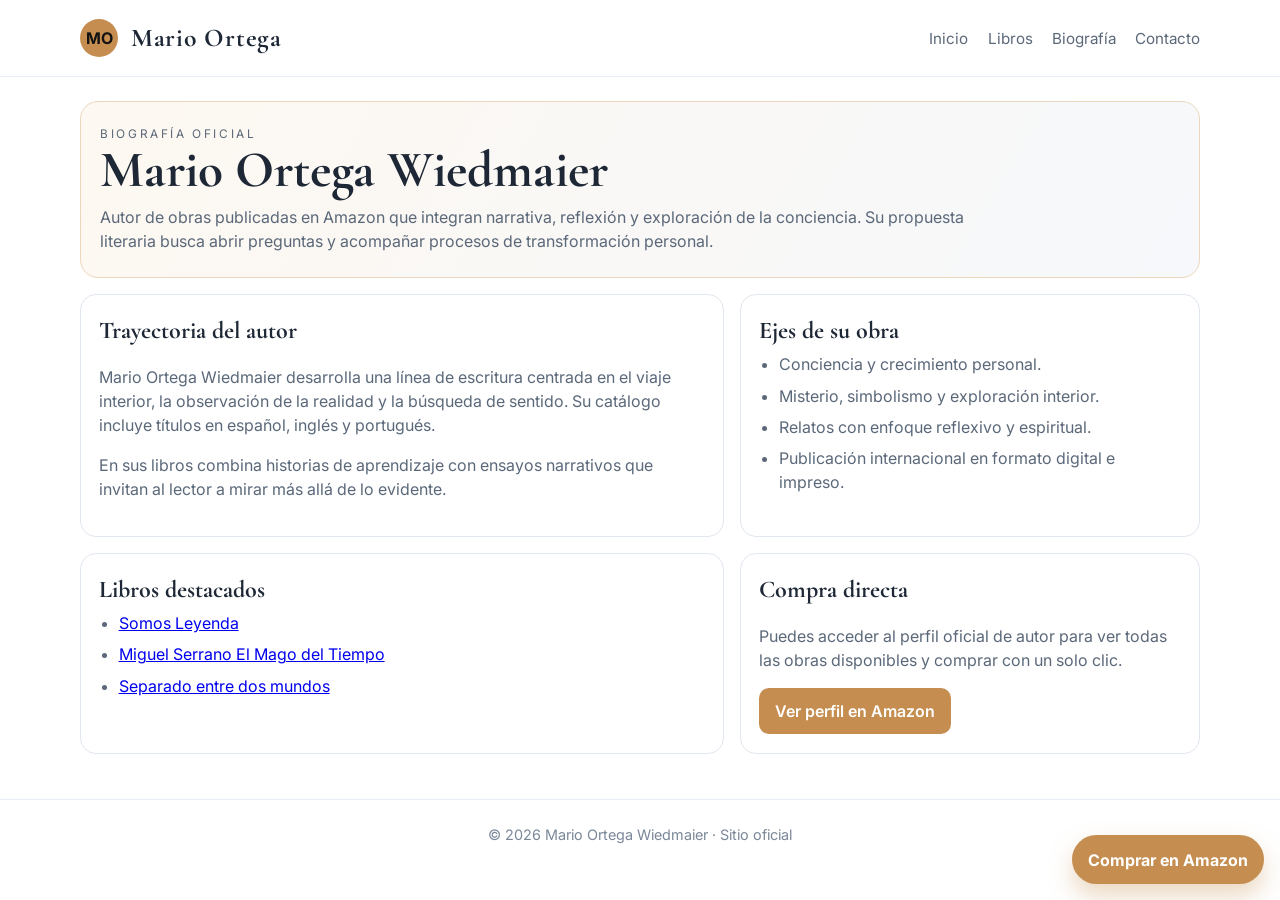
==== biografia.html @ e03f572e "Mejorar legibilidad del banner y separar biografia/contacto Co-authored-by: tomydominguez23 <tomydom" ====
<!DOCTYPE html>
<html lang="es">
  <head>
    <meta charset="UTF-8" />
    <meta name="viewport" content="width=device-width, initial-scale=1.0" />
    <title>Biografía | Mario Ortega Wiedmaier</title>
    <meta
      name="description"
      content="Biografía de Mario Ortega Wiedmaier, autor publicado en Amazon."
    />
    <link rel="preconnect" href="https://fonts.googleapis.com" />
    <link rel="preconnect" href="https://fonts.gstatic.com" crossorigin />
    <link
      href="https://fonts.googleapis.com/css2?family=Cormorant+Garamond:wght@500;700&family=Inter:wght@400;500;600&display=swap"
      rel="stylesheet"
    />
    <link rel="stylesheet" href="./styles.css" />
  </head>
  <body>
    <header class="site-header">
      <div class="container header-content">
        <a href="./index.html" class="brand">
          <span class="brand-mark">MO</span>
          <span class="brand-text">Mario Ortega</span>
        </a>
        <nav aria-label="Principal">
          <ul class="nav-links">
            <li><a href="./index.html">Inicio</a></li>
            <li><a href="./index.html#libros">Libros</a></li>
            <li><a href="./biografia.html" aria-current="page">Biografía</a></li>
            <li><a href="./contacto.html">Contacto</a></li>
          </ul>
        </nav>
      </div>
    </header>

    <main class="inner-page">
      <section class="container page-hero">
        <p class="eyebrow">Biografía oficial</p>
        <h1>Mario Ortega Wiedmaier</h1>
        <p>
          Autor de obras publicadas en Amazon que integran narrativa, reflexión
          y exploración de la conciencia. Su propuesta literaria busca abrir
          preguntas y acompañar procesos de transformación personal.
        </p>
      </section>

      <section class="container page-grid">
        <article class="page-card">
          <h2>Trayectoria del autor</h2>
          <p>
            Mario Ortega Wiedmaier desarrolla una línea de escritura centrada en
            el viaje interior, la observación de la realidad y la búsqueda de
            sentido. Su catálogo incluye títulos en español, inglés y portugués.
          </p>
          <p>
            En sus libros combina historias de aprendizaje con ensayos narrativos
            que invitan al lector a mirar más allá de lo evidente.
          </p>
        </article>

        <article class="page-card">
          <h2>Ejes de su obra</h2>
          <ul class="bullet-list">
            <li>Conciencia y crecimiento personal.</li>
            <li>Misterio, simbolismo y exploración interior.</li>
            <li>Relatos con enfoque reflexivo y espiritual.</li>
            <li>Publicación internacional en formato digital e impreso.</li>
          </ul>
        </article>
      </section>

      <section class="container page-grid" style="margin-top: 1rem">
        <article class="page-card">
          <h2>Libros destacados</h2>
          <ul class="bullet-list">
            <li>
              <a href="https://www.amazon.com/dp/B0DWY2ZTLN?language=es" target="_blank" rel="noopener noreferrer">Somos Leyenda</a>
            </li>
            <li>
              <a href="https://www.amazon.com/dp/B09FDC7GX5?language=es" target="_blank" rel="noopener noreferrer">Miguel Serrano El Mago del Tiempo</a>
            </li>
            <li>
              <a href="https://www.amazon.com/dp/B078JC4MRJ?language=es" target="_blank" rel="noopener noreferrer">Separado entre dos mundos</a>
            </li>
          </ul>
        </article>

        <article class="page-card">
          <h2>Compra directa</h2>
          <p>
            Puedes acceder al perfil oficial de autor para ver todas las obras
            disponibles y comprar con un solo clic.
          </p>
          <a
            class="btn-primary"
            href="https://www.amazon.com/stores/Mario-Ortega-Wiedmaier/author/B0GHSYDQKZ?language=es&ref=sr_ntt_srch_lnk_1&qid=1772982015&sr=8-1&shoppingPortalEnabled=true"
            target="_blank"
            rel="noopener noreferrer"
            >Ver perfil en Amazon</a
          >
        </article>
      </section>
    </main>

    <footer class="site-footer">
      <div class="container">
        <p>© 2026 Mario Ortega Wiedmaier · Sitio oficial</p>
      </div>
    </footer>

    <a
      class="floating-buy"
      href="https://www.amazon.com/stores/Mario-Ortega-Wiedmaier/author/B0GHSYDQKZ?language=es&ref=sr_ntt_srch_lnk_1&qid=1772982015&sr=8-1&shoppingPortalEnabled=true"
      target="_blank"
      rel="noopener noreferrer"
      >Comprar en Amazon</a
    >
  </body>
</html>
---- styles.css ----
:root {
  --bg: #ffffff;
  --bg-soft: #f6f8fb;
  --text: #1d2735;
  --muted: #5b6879;
  --accent: #c58e50;
  --card: #ffffff;
  --line: #e1e7ef;
}

*,
*::before,
*::after {
  box-sizing: border-box;
}

html,
body {
  margin: 0;
  padding: 0;
}

body {
  font-family: "Inter", sans-serif;
  background: var(--bg);
  color: var(--text);
  line-height: 1.5;
}

img {
  max-width: 100%;
  display: block;
}

.container {
  width: min(1120px, 92%);
  margin: 0 auto;
}

.site-header {
  position: sticky;
  top: 0;
  z-index: 20;
  background: rgba(255, 255, 255, 0.92);
  backdrop-filter: blur(10px);
  border-bottom: 1px solid #e7edf5;
}

.header-content {
  display: flex;
  justify-content: space-between;
  align-items: center;
  min-height: 76px;
}

.brand {
  display: inline-flex;
  align-items: center;
  gap: 0.8rem;
  text-decoration: none;
  color: inherit;
}

.brand-mark {
  width: 38px;
  height: 38px;
  border-radius: 50%;
  display: grid;
  place-items: center;
  background: var(--accent);
  color: #121212;
  font-weight: 700;
}

.brand-text {
  font-family: "Cormorant Garamond", serif;
  font-size: 1.6rem;
  font-weight: 700;
  letter-spacing: 0.03em;
}

.nav-links {
  list-style: none;
  display: flex;
  gap: 1.2rem;
  margin: 0;
  padding: 0;
}

.nav-links a {
  color: var(--muted);
  text-decoration: none;
  font-size: 0.95rem;
}

.nav-links a:hover,
.nav-links a:focus {
  color: var(--text);
}

.hero-section {
  padding: 0 0 1.8rem;
}

.hero-top {
  display: grid;
  grid-template-columns: minmax(0, 1.7fr) minmax(0, 1fr);
  gap: 1.2rem;
  align-items: center;
  margin-bottom: 0;
}

.eyebrow {
  text-transform: uppercase;
  letter-spacing: 0.22em;
  font-size: 0.74rem;
  color: var(--accent);
  margin: 0 0 0.4rem;
}

h1,
h2,
h3 {
  font-family: "Cormorant Garamond", serif;
  margin: 0;
}

h1 {
  font-size: clamp(2.1rem, 4vw, 4rem);
  line-height: 1.02;
}

.intro-copy {
  max-width: 650px;
  margin: 0.9rem 0 1.8rem;
  color: var(--muted);
}

.hero-actions {
  display: flex;
  flex-wrap: wrap;
  gap: 0.7rem;
}

.btn-primary,
.btn-secondary {
  display: inline-flex;
  align-items: center;
  justify-content: center;
  border-radius: 10px;
  padding: 0.7rem 1rem;
  text-decoration: none;
  font-weight: 600;
  transition: transform 0.2s ease, opacity 0.2s ease;
}

.btn-primary {
  background: var(--accent);
  color: #ffffff;
}

.btn-secondary {
  background: #ffffff;
  color: var(--text);
  border: 1px solid var(--line);
}

.btn-primary:hover,
.btn-secondary:hover {
  opacity: 0.92;
  transform: translateY(-1px);
}

.hero-metrics {
  display: grid;
  gap: 0.75rem;
}

.hero-metrics article {
  background: var(--bg-soft);
  border: 1px solid var(--line);
  border-radius: 12px;
  padding: 0.85rem 0.95rem;
}

.author-panel .intro-copy {
  margin-bottom: 1rem;
}

.author-panel .hero-metrics article {
  background: #ffffff;
}

.hero-metrics strong {
  display: block;
  font-size: 1.5rem;
  font-family: "Cormorant Garamond", serif;
}

.hero-metrics span {
  color: var(--muted);
  font-size: 0.92rem;
}

.hero-carousel {
  position: relative;
  width: 100%;
  margin: 0;
  border-radius: 0;
  overflow: hidden;
  border-top: 1px solid #dde4ee;
  border-bottom: 1px solid #dde4ee;
}

.carousel-track {
  position: relative;
  min-height: clamp(320px, 42vw, 560px);
}

.hero-slide {
  position: absolute;
  inset: 0;
  opacity: 0;
  transition: opacity 0.55s ease-in-out;
}

.hero-slide.is-active {
  opacity: 1;
}

.hero-slide::after {
  content: "";
  position: absolute;
  inset: 0;
  background: linear-gradient(
    180deg,
    rgba(8, 14, 24, 0.1) 10%,
    rgba(8, 14, 24, 0.66) 82%
  );
}

.hero-slide img {
  width: 100%;
  height: 100%;
  object-fit: cover;
}

.slide-caption {
  position: absolute;
  left: 1.4rem;
  right: 1.4rem;
  bottom: 1.5rem;
  z-index: 2;
  background: rgba(8, 14, 24, 0.58);
  border: 1px solid rgba(255, 255, 255, 0.24);
  border-radius: 14px;
  padding: 0.85rem 1rem;
  max-width: 740px;
  backdrop-filter: blur(3px);
}

.slide-caption h2 {
  font-size: clamp(1.4rem, 2.6vw, 2.5rem);
  margin-bottom: 0.35rem;
  color: #ffffff;
  text-shadow: 0 2px 12px rgba(0, 0, 0, 0.38);
}

.slide-caption p {
  margin: 0;
  color: #f7f9fc;
  text-shadow: 0 1px 8px rgba(0, 0, 0, 0.4);
}

.carousel-btn {
  position: absolute;
  top: 50%;
  transform: translateY(-50%);
  width: 46px;
  height: 46px;
  border-radius: 999px;
  border: 1px solid rgba(255, 255, 255, 0.65);
  background: rgba(255, 255, 255, 0.72);
  color: #1d2735;
  cursor: pointer;
  z-index: 3;
}

.carousel-btn.prev {
  left: 0.8rem;
}

.carousel-btn.next {
  right: 0.8rem;
}

.carousel-btn:hover {
  background: rgba(255, 255, 255, 0.92);
}

.hero-dots {
  margin-top: 0.7rem;
  display: flex;
  justify-content: center;
  gap: 0.45rem;
}

.hero-dots button {
  width: 10px;
  height: 10px;
  border: none;
  border-radius: 999px;
  background: #c2cddd;
  cursor: pointer;
}

.hero-dots button.active {
  background: var(--accent);
}

.books-section {
  padding: 3rem 0 1.5rem;
}

.store-banner {
  display: flex;
  flex-wrap: wrap;
  align-items: center;
  justify-content: space-between;
  gap: 0.9rem;
  border: 1px solid var(--line);
  border-radius: 14px;
  background: var(--bg-soft);
  padding: 0.9rem 1rem;
  margin-bottom: 1.1rem;
}

.store-banner p {
  margin: 0;
  color: var(--muted);
}

.section-heading p {
  color: var(--muted);
  margin-top: 0.7rem;
  margin-bottom: 1.2rem;
  max-width: 540px;
}

.books-grid {
  display: grid;
  grid-template-columns: repeat(4, minmax(0, 1fr));
  gap: 1.1rem;
}

.book-card {
  background: var(--card);
  border-radius: 16px;
  border: 1px solid var(--line);
  overflow: hidden;
  display: flex;
  flex-direction: column;
  box-shadow: 0 10px 25px rgba(26, 37, 52, 0.08);
  transition: transform 0.25s ease, box-shadow 0.25s ease;
}

.book-card:hover {
  transform: translateY(-5px);
  box-shadow: 0 18px 38px rgba(26, 37, 52, 0.14);
}

.book-card img {
  width: 100%;
  aspect-ratio: 3 / 4;
  object-fit: cover;
}

.book-info {
  padding: 0.95rem 0.95rem 1rem;
  display: flex;
  flex-direction: column;
  gap: 0.8rem;
  flex: 1;
}

.book-info h3 {
  font-size: 1.25rem;
  margin: 0;
}

.book-hook {
  margin: 0;
  color: var(--muted);
  font-size: 0.94rem;
}

.buy-link {
  margin-top: auto;
  display: inline-flex;
  align-items: center;
  justify-content: center;
  text-decoration: none;
  background: var(--accent);
  color: #ffffff;
  font-weight: 600;
  border-radius: 9px;
  padding: 0.58rem 0.8rem;
  transition: opacity 0.2s ease;
}

.buy-link:hover,
.buy-link:focus {
  opacity: 0.9;
}

.author-panel {
  border: 1px solid #ead7bc;
  border-radius: 18px;
  background: linear-gradient(120deg, #fdf8f1 0%, #f6f8fb 100%);
  padding: 1.4rem;
  margin-top: 0.9rem;
}

.author-panel h2 {
  font-size: clamp(2rem, 3.6vw, 3.1rem);
}

.more-info-section {
  padding: 1.9rem 0 1.1rem;
  display: grid;
  grid-template-columns: repeat(2, minmax(0, 1fr));
  gap: 1rem;
}

.info-tile {
  border: 1px solid var(--line);
  border-radius: 16px;
  background: var(--bg-soft);
  padding: 1.1rem;
}

.info-tile h2 {
  margin-bottom: 0.45rem;
}

.info-tile p {
  color: var(--muted);
  margin: 0 0 1rem;
}

.inner-page {
  padding: 1.5rem 0 2.8rem;
}

.page-hero {
  border: 1px solid #ead7bc;
  background: linear-gradient(120deg, #fdf8f1 0%, #f6f8fb 100%);
  border-radius: 18px;
  padding: 1.5rem 1.2rem;
  margin-bottom: 1rem;
}

.page-hero h1 {
  font-size: clamp(2rem, 4vw, 3.3rem);
  margin-bottom: 0.55rem;
}

.page-hero p {
  margin: 0;
  color: var(--muted);
  max-width: 900px;
}

.page-grid {
  display: grid;
  grid-template-columns: 1.4fr 1fr;
  gap: 1rem;
}

.page-card {
  background: #ffffff;
  border: 1px solid var(--line);
  border-radius: 16px;
  padding: 1.15rem;
}

.page-card p {
  color: var(--muted);
}

.bullet-list {
  margin: 0.2rem 0 0;
  padding-left: 1.2rem;
  color: var(--muted);
}

.bullet-list li + li {
  margin-top: 0.45rem;
}

.contact-grid {
  display: grid;
  grid-template-columns: repeat(3, minmax(0, 1fr));
  gap: 1rem;
}

.contact-card {
  border: 1px solid var(--line);
  border-radius: 16px;
  background: #ffffff;
  padding: 1.1rem;
}

.contact-card p {
  color: var(--muted);
}

.final-cta {
  padding: 0.3rem 0 2.7rem;
}

.final-cta-content {
  background: linear-gradient(120deg, #f6ede2 0%, #f6f8fb 100%);
  border: 1px solid #ead7bc;
  border-radius: 18px;
  padding: 2rem 1.2rem;
  text-align: center;
}

.final-cta-content h2 {
  font-size: clamp(1.7rem, 3.2vw, 2.7rem);
}

.final-cta-content p {
  margin: 0.65rem auto 1.2rem;
  color: var(--muted);
  max-width: 700px;
}

.site-footer {
  border-top: 1px solid #e7edf5;
}

.site-footer p {
  margin: 0;
  padding: 1.5rem 0;
  text-align: center;
  color: #7a8798;
  font-size: 0.9rem;
}

.floating-buy {
  position: fixed;
  right: 1rem;
  bottom: 1rem;
  z-index: 30;
  text-decoration: none;
  background: var(--accent);
  color: #ffffff;
  font-weight: 700;
  border-radius: 999px;
  padding: 0.78rem 1rem;
  box-shadow: 0 12px 25px rgba(197, 142, 80, 0.35);
}

.floating-buy:hover,
.floating-buy:focus {
  opacity: 0.92;
}

@media (max-width: 1000px) {
  .hero-top {
    grid-template-columns: 1fr;
  }

  .books-grid {
    grid-template-columns: repeat(2, minmax(0, 1fr));
  }

  .page-grid {
    grid-template-columns: 1fr;
  }

  .contact-grid {
    grid-template-columns: 1fr 1fr;
  }
}

@media (max-width: 700px) {
  .header-content {
    flex-direction: column;
    gap: 0.65rem;
    padding: 0.6rem 0;
  }

  .nav-links {
    gap: 0.8rem;
    flex-wrap: wrap;
    justify-content: center;
  }

  .books-grid {
    grid-template-columns: 1fr;
  }

  .more-info-section {
    grid-template-columns: 1fr;
  }

  .hero-actions {
    flex-direction: column;
    align-items: stretch;
  }

  .store-banner {
    align-items: stretch;
  }

  .carousel-btn {
    width: 40px;
    height: 40px;
  }

  .floating-buy {
    left: 0.9rem;
    right: 0.9rem;
    text-align: center;
  }

  .contact-grid {
    grid-template-columns: 1fr;
  }
}
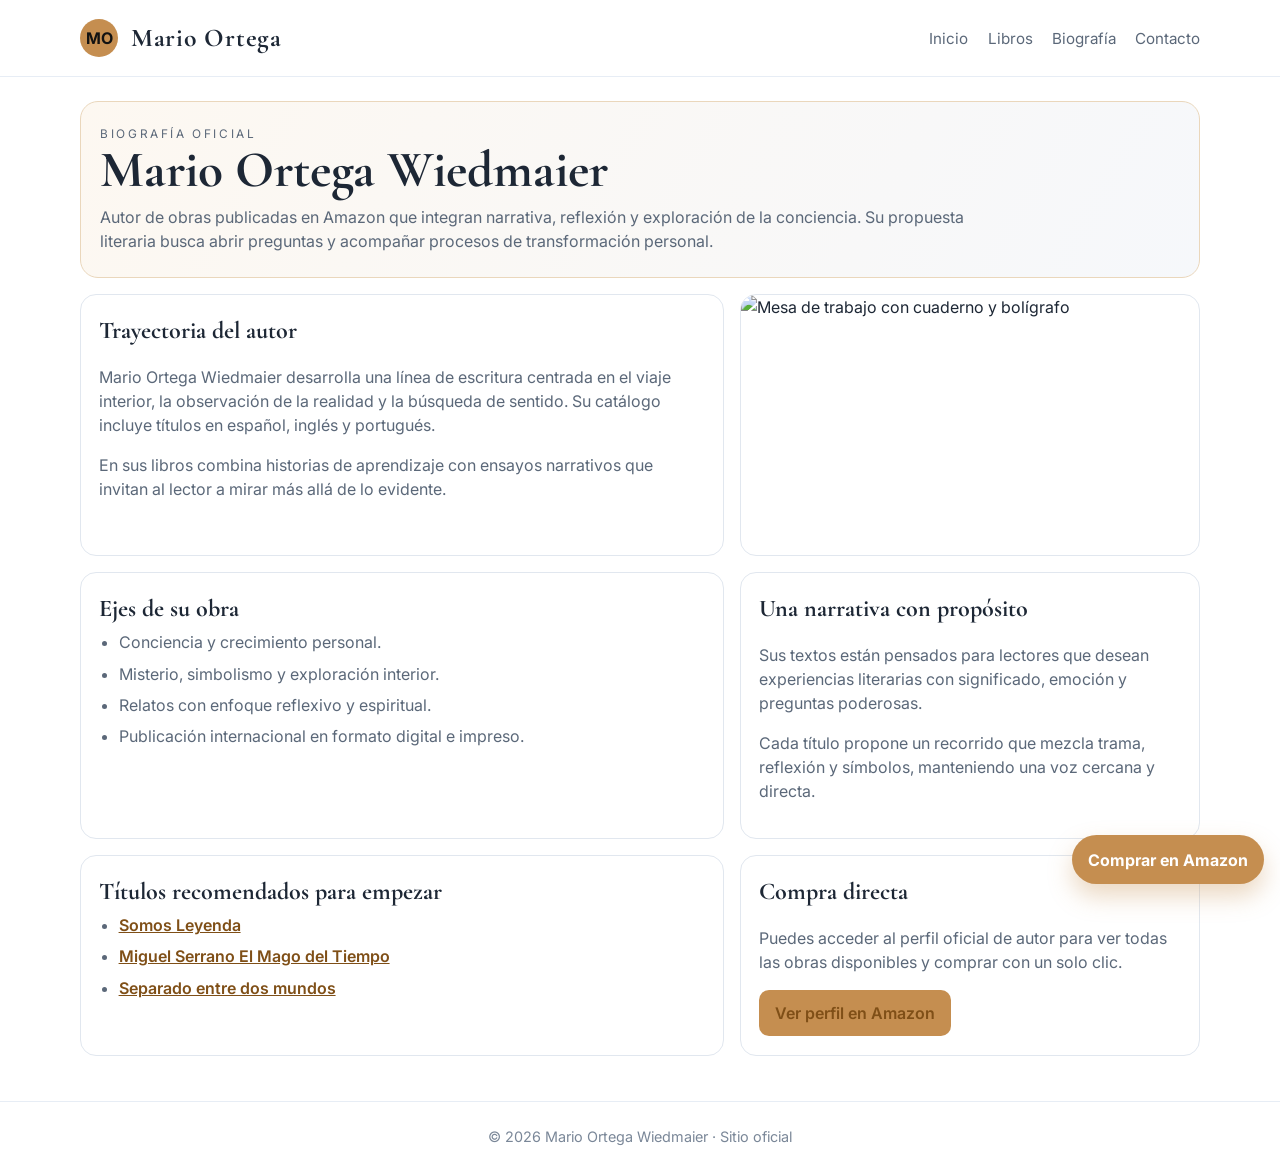
==== commit 8b6cca75: "Potenciar visual y contenido con imagenes tematicas Co-authored-by: tomydominguez23 <tomydominguez23" ====
--- a/biografia.html
+++ b/biografia.html
@@ -59,6 +59,15 @@
           </p>
         </article>
 
+        <article class="page-card media-card">
+          <img
+            src="https://images.unsplash.com/photo-1455390582262-044cdead277a?auto=format&fit=crop&w=1200&q=80"
+            alt="Mesa de trabajo con cuaderno y bolígrafo"
+          />
+        </article>
+      </section>
+
+      <section class="container page-grid" style="margin-top: 1rem">
         <article class="page-card">
           <h2>Ejes de su obra</h2>
           <ul class="bullet-list">
@@ -68,11 +77,22 @@
             <li>Publicación internacional en formato digital e impreso.</li>
           </ul>
         </article>
+        <article class="page-card">
+          <h2>Una narrativa con propósito</h2>
+          <p>
+            Sus textos están pensados para lectores que desean experiencias
+            literarias con significado, emoción y preguntas poderosas.
+          </p>
+          <p>
+            Cada título propone un recorrido que mezcla trama, reflexión y
+            símbolos, manteniendo una voz cercana y directa.
+          </p>
+        </article>
       </section>
 
       <section class="container page-grid" style="margin-top: 1rem">
         <article class="page-card">
-          <h2>Libros destacados</h2>
+          <h2>Títulos recomendados para empezar</h2>
           <ul class="bullet-list">
             <li>
               <a href="https://www.amazon.com/dp/B0DWY2ZTLN?language=es" target="_blank" rel="noopener noreferrer">Somos Leyenda</a>
--- a/styles.css
+++ b/styles.css
@@ -234,8 +234,8 @@
   inset: 0;
   background: linear-gradient(
     180deg,
-    rgba(8, 14, 24, 0.1) 10%,
-    rgba(8, 14, 24, 0.66) 82%
+    rgba(8, 14, 24, 0.22) 10%,
+    rgba(8, 14, 24, 0.74) 82%
   );
 }
 
@@ -425,6 +425,44 @@
   font-size: clamp(2rem, 3.6vw, 3.1rem);
 }
 
+.theme-section {
+  padding: 2.2rem 0 0.5rem;
+}
+
+.theme-grid {
+  display: grid;
+  grid-template-columns: repeat(3, minmax(0, 1fr));
+  gap: 1rem;
+}
+
+.theme-card {
+  border: 1px solid var(--line);
+  border-radius: 16px;
+  background: #ffffff;
+  overflow: hidden;
+  box-shadow: 0 10px 24px rgba(26, 37, 52, 0.08);
+}
+
+.theme-card img {
+  width: 100%;
+  height: 180px;
+  object-fit: cover;
+}
+
+.theme-card div {
+  padding: 0.9rem 0.95rem 1rem;
+}
+
+.theme-card h3 {
+  font-size: 1.35rem;
+  margin-bottom: 0.35rem;
+}
+
+.theme-card p {
+  color: var(--muted);
+  margin: 0;
+}
+
 .more-info-section {
   padding: 1.9rem 0 1.1rem;
   display: grid;
@@ -437,6 +475,14 @@
   border-radius: 16px;
   background: var(--bg-soft);
   padding: 1.1rem;
+}
+
+.tile-image {
+  width: 100%;
+  height: 180px;
+  object-fit: cover;
+  border-radius: 12px;
+  margin-bottom: 0.75rem;
 }
 
 .info-tile h2 {
@@ -488,6 +534,11 @@
   color: var(--muted);
 }
 
+.page-card a {
+  color: #7f4f17;
+  font-weight: 600;
+}
+
 .bullet-list {
   margin: 0.2rem 0 0;
   padding-left: 1.2rem;
@@ -513,6 +564,26 @@
 
 .contact-card p {
   color: var(--muted);
+}
+
+.contact-image {
+  width: 100%;
+  height: 160px;
+  object-fit: cover;
+  border-radius: 12px;
+  margin-bottom: 0.8rem;
+}
+
+.media-card {
+  overflow: hidden;
+  padding: 0;
+}
+
+.media-card img {
+  width: 100%;
+  height: 100%;
+  min-height: 260px;
+  object-fit: cover;
 }
 
 .final-cta {
@@ -577,6 +648,10 @@
     grid-template-columns: repeat(2, minmax(0, 1fr));
   }
 
+  .theme-grid {
+    grid-template-columns: 1fr;
+  }
+
   .page-grid {
     grid-template-columns: 1fr;
   }
